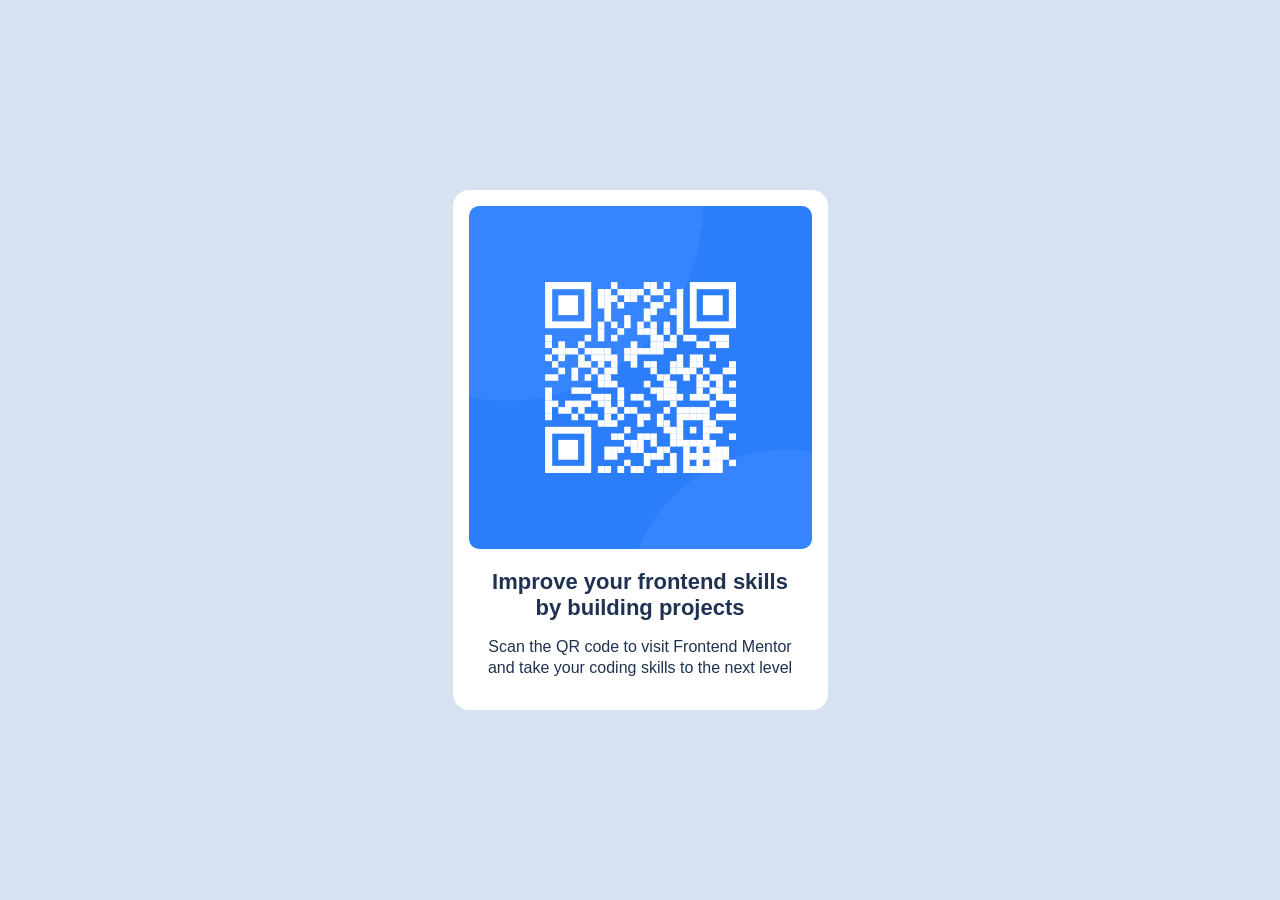
==== index.html @ fa95ceea "Add files via upload" ====
<!DOCTYPE html>
<html lang="fr">
<head>
  <meta charset="UTF-8">
  <meta name="viewport" content="width=device-width, initial-scale=1.0">
  <link rel="icon" type="image/png" sizes="32x32" href="./images/favicon-32x32.png">
  <link rel="stylesheet" href="Style.css">
  <title>Frontend Mentor | QR code component</title>
</head>
<body>
    <div class="card">
      <img src="images/image-qr-code.png" alt="QR code vers Frontend Mentor">
        <h1>Improve your frontend skills by building projects</h1>
        <p>Scan the QR code to visit Frontend Mentor and take your coding skills to the next level</p>
    </div>
  
</body>
</html>
---- Style.css ----
:root{
    --White: hsl(0, 0%,100%);
    --Light-gray: hsl(212, 45%, 89%);
    --Grayish-bleu: hsl(216, 15%, 48%);
    --Dark-bleu: hsl(218, 44%, 22%);
}

*{
   margin: 0;
   padding: 0;
   box-sizing: border-box; 
}
body {
   background-color: var(--Light-gray);
   display: flex;
   justify-content: center;
   align-items: center;
   height: 100vh;
    font-family: outfit, sans-serif;
   -size: 15px;
   text-align: center;
}
   .card{
    background-color:var( --White) ;
    padding: 16px 16px 32px;
    width: 375px;
    border-radius: 16px;
    overflow: hidden;
  }
  .card img{
    width: 100%;
    border-radius: 10px;
    
  }
  .card h1{
    margin-top: 16px;
    color: var(--Dark-bleu);
    font-size: 22px;
    margin-inline: 16px; 

  }
  .card p{
    margin-top: 16px;
    line-height: 1.3;
    margin-inline: 16px; 
    color:var(--Dark-bleu);
    
  }
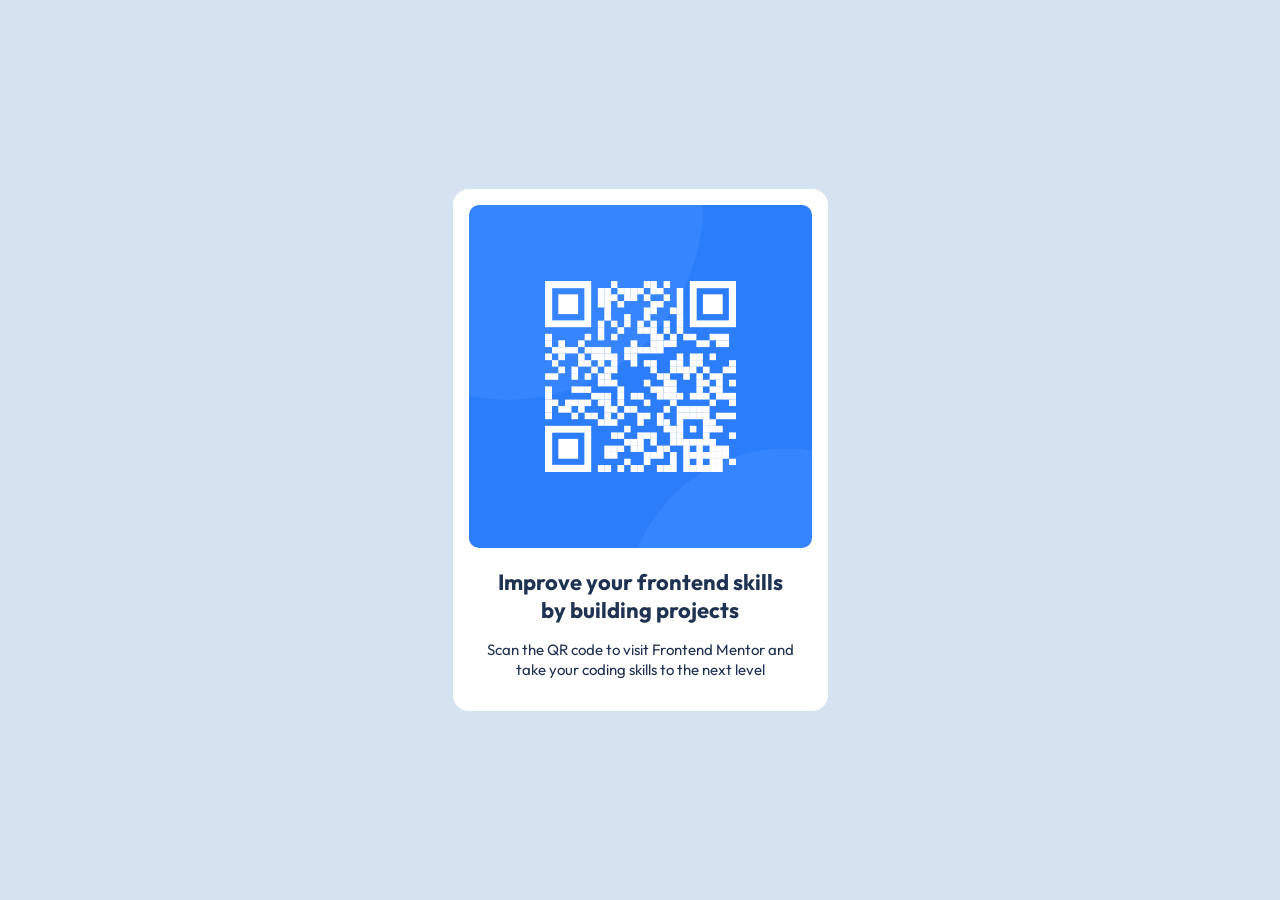
==== commit 7360f268: "Add files via upload" ====
--- a/index.html
+++ b/index.html
@@ -1,6 +1,9 @@
 <!DOCTYPE html>
 <html lang="fr">
 <head>
+  <link rel="preconnect" href="https://fonts.googleapis.com">
+  <link rel="preconnect" href="https://fonts.gstatic.com" crossorigin>
+  <link href="https://fonts.googleapis.com/css2?family=Outfit:wght@100..900&display=swap" rel="stylesheet">
   <meta charset="UTF-8">
   <meta name="viewport" content="width=device-width, initial-scale=1.0">
   <link rel="icon" type="image/png" sizes="32x32" href="./images/favicon-32x32.png">
--- a/Style.css
+++ b/Style.css
@@ -16,8 +16,11 @@
    justify-content: center;
    align-items: center;
    height: 100vh;
-    font-family: outfit, sans-serif;
-   -size: 15px;
+  font-family: "Outfit", sans-serif;
+  font-optical-sizing: auto;
+  font-weight: 400;
+  font-style: normal;
+   FONT-size: 15px;
    text-align: center;
 }
    .card{
